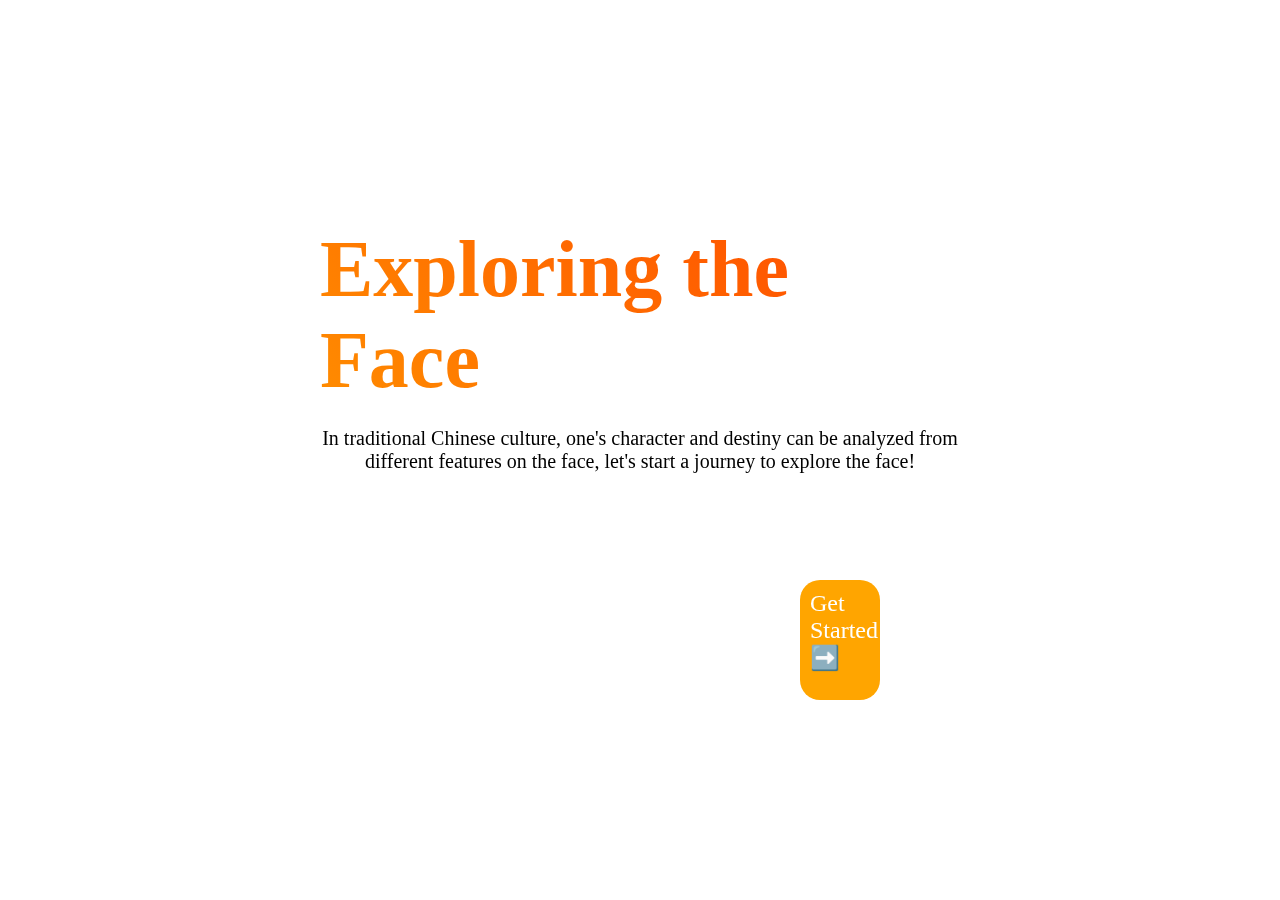
==== entries/entry12/index.html @ 0e62268a "1" ====
<DOCTYPE html>
    <html lang="en">
    <head>
      <meta charset="utf-8">
      <meta name="viewport" content="width=device-width, initial-scale=1, shrink-to-fit=no">
      <link rel="stylesheet" type="text/css" href="style.css">
      <link rel="stylesheet" href="https://fonts.googleapis.com/css2?family=Roboto:wght@400;700&display=swap">
      <title>JavaScript Demo</title>
    </head>
    <body>
       <div id="headerText">
        <span class="shiningText">Exploring the Face</span>
    </div>

    <div id="centeredText">
        In traditional Chinese culture, one's character and destiny can be analyzed from different features on the face, let's start a journey to explore the face!
</div>

   
     <div id="getStartedContainer">
        <a id="getStartedLink" href="entries/entry1/final/index.html" target="_blank">
            <div id="getStartedIcon">
                Get Started ➡️
            </div>
        </a>
    </div>

     <div id="topCenterImageContainer">
        <img src="https://s2.loli.net/2023/10/25/flWTJkHCcujnABa.jpg" alt="Top Center Image">
    </div>
      <div id="topRightImageContainer">
        <img src="https://s2.loli.net/2023/10/25/LxDaev37O8cbFUo.jpg" alt="Top Right Image">
    </div>
     
    <div id="topLeftImageContainer">
        <img src="https://s2.loli.net/2023/10/25/ld6icQLopt19swa.png" alt="Top Left Image">
    </div>
    <div id="floatingImageContainer">
        <img src="https://s2.loli.net/2023/10/25/oVkzdJBUjHcA2x4.png" alt="Floating Image">
    </div>
     <div id="bottomLeftImageContainer">
        <img src="https://s2.loli.net/2023/10/25/ljY8dgqZ5bhN3if.png" alt="Bottom Left Image"></div>
         <div id="bottomRightImageContainer">
        <img src="https://s2.loli.net/2023/10/25/omBrcw1x47KHuby.png" alt="Bottom Right Image">
    </div>
    </div>
      <script src="https://code.jquery.com/jquery-3.6.4.min.js"></script>
       <script type="text/javascript" src="main.js"></script>
      

    </body>
 </html>
---- entries/entry12/style.css ----
body {
    font-family: 'Segoe Script', cursive;
    margin: 0;
    padding: 0;
    
    background: url('https://s2.loli.net/2023/12/06/F6CeqxbBydGHsmw.jpg') no-repeat center center fixed;
    background-size: cover;

}
#getStartedContainer {
            position: fixed;
            bottom:200px; 
            right: 400px;

          
        }
          #getStartedLink {
            text-decoration: none; /* 移除链接下划线 */
            display: inline-block;
        }

 
        #getStartedIcon {
            background-color: orange;
            width: 60px;
            height: 100px;
            border-radius: 20px; 
            display: flex;
            justify-content: space-around;
      
            color: white;
            padding: 10px;
            cursor: pointer;
            font-size: 24px;
        }
         #getStartedIcon:hover {
            width: 120px; /* 悬停时改变宽度，使其变成长方形 */
        }

 #centeredText {
            position: fixed;
            top: 50%;
            left: 50%;
            transform: translate(-50%, -50%);
            font-size: 20px;
            color: black;
            text-align: center;
        } 

#headerText {
    position: fixed;
    top: 35%;
    left: 50%;
    transform: translate(-50%, -50%);
    font-size: 48px;
    color: #000;
}

.shiningText {
    position: relative;
    display: inline-block;
    font-size: 80px;
    font-weight: bold; 
    background: linear-gradient(45deg, #ff8c00, #ff4500); /* 使用橘色渐变背景 */
    -webkit-background-clip: text; /* 设置文字裁剪 */
    color: transparent;
}

.shiningText::before {
    content: "Exploring the Face";
    position: absolute;
    top: 0px;
    left: 0;
    width: 100%;
    height: 100%;
    background: linear-gradient(45deg, rgba(255,255,255,0.8), transparent 80%);
    opacity: 0;
    animation: shiningAnimation 2s infinite;
}

@keyframes shiningAnimation {
    0%, 100% {
        opacity: 0;
    }
    50% {
        opacity: 1;
    }
}






#floatingImageContainer,
#bottomLeftImageContainer {
    position: fixed;
    opacity: 0;
    transition: opacity 0.5s ease, bottom 0.5s ease;
}

#floatingImageContainer img {
    max-width: 100%;
    height: auto;
    width: 100px; /* 设置宽度为100px */
    height: 130px; /* 设置高度为80px */
}

#floatingImageContainer {
    bottom: 0;
    left: 50%;
    transform: translateX(-50%);
}

#bottomLeftImageContainer img {
    max-width: 100%;
    height: auto;
    width: 150px; /* 设置宽度为150px */
    height: 120px; /* 设置高度为120px */
}

#bottomLeftImageContainer {
    bottom: 80px!important;
    left: 200px!important; /* 调整左边距 */
}
#bottomRightImageContainer {
    position: fixed;
    opacity: 0;
    transition: opacity 0.5s ease, bottom 0.5s ease;
}

#bottomRightImageContainer img {
    max-width: 100%;
    height: 120px;
    width: 130px; /* 设置图片的宽度 */
}

#bottomRightImageContainer {
    bottom: 100px;
    right: 100px; /* 调整右边距 */
}

#topLeftImageContainer {
    position: fixed;
    opacity: 0;
    transition: opacity 0.5s ease, top 0.8s ease; /* 添加 top 属性的过渡效果 */
}

#topLeftImageContainer img {
    max-width: 100%;
    height: 160px;
    width: 100px; /* 设置图片的宽度 */
}

#topLeftImageContainer {
    top: -200px; /* 设置初始位置在页面之外的上方 */
    left: 250px; /* 调整左边距 */
}

#topCenterImageContainer {
    position: fixed;
    opacity: 0;
    transition: opacity 0.5s ease, top 1s ease; /* 增加 top 属性的过渡时间为 1s */
}

#topCenterImageContainer img {
    max-width: 100%;
    height: 50px;
    width: 200px; /* 设置图片的宽度 */
}

#topCenterImageContainer {
    top: -100px; /* 设置初始位置在页面之外的上方 */
}

#topRightImageContainer {
    position: fixed;
    opacity: 0;
    transition: opacity 0.5s ease, top 1s ease, right 1s ease; /* 增加 top 和 right 属性的过渡时间为 1s */
}

#topRightImageContainer img {
    max-width: 100%;
    height: 200px;
    width: 150px; /* 设置图片的宽度 */
}

#topRightImageContainer {
    top: -150px; 
    right: 100px!important; 
}

#floatingImageContainer:hover,
#bottomLeftImageContainer:hover,
#bottomRightImageContainer:hover,
#topLeftImageContainer:hover,
#topCenterImageContainer:hover,
#topRightImageContainer:hover {
    filter: blur(5px);
    cursor: pointer;
}
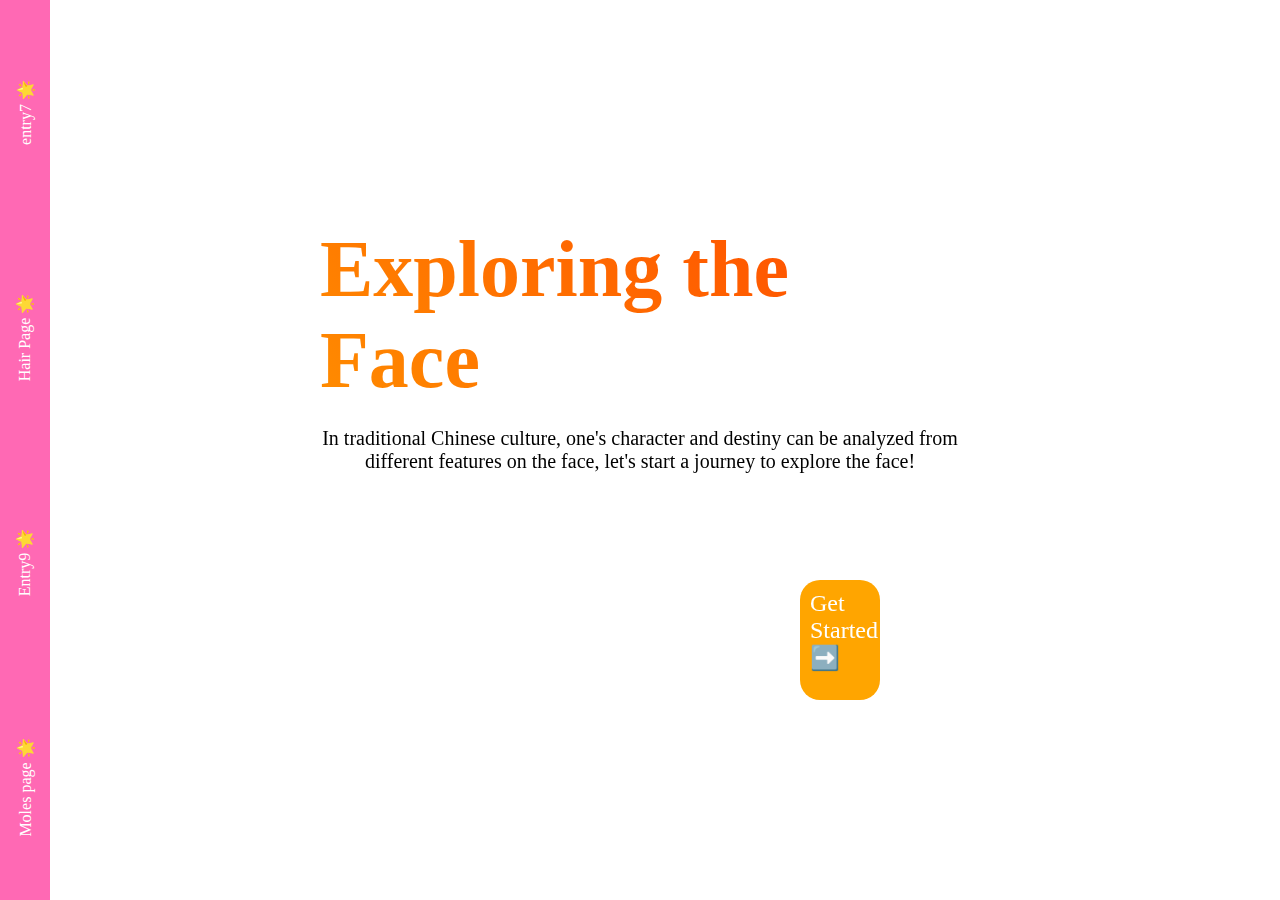
==== commit ffc3e5f2: "1" ====
--- a/entries/entry12/index.html
+++ b/entries/entry12/index.html
@@ -18,12 +18,20 @@
 
    
      <div id="getStartedContainer">
-        <a id="getStartedLink" href="entries/entry1/final/index.html" target="_blank">
+        <a id="getStartedLink" href="https://334234.github.io/entries/entry1/final/nose%202.html" target="_blank">
             <div id="getStartedIcon">
                 Get Started ➡️
             </div>
         </a>
     </div>
+    <div id="verticalBar">
+  <a href="https://334234.github.io/entries/entry7/index.html" class="verticalLink">entry7  🌟</a>
+  <a href="https://334234.github.io/entries/entry8/index.html" class="verticalLink">Hair Page 🌟</a>
+  <a href="https://334234.github.io/entries/entry9/index.html" class="verticalLink">Entry9 🌟</a>
+   <a href="https://334234.github.io/entries/entry10/index.html" class="verticalLink">Moles page 🌟</a>
+    
+     
+</div>
 
      <div id="topCenterImageContainer">
         <img src="https://s2.loli.net/2023/10/25/flWTJkHCcujnABa.jpg" alt="Top Center Image">
--- a/entries/entry12/style.css
+++ b/entries/entry12/style.css
@@ -200,5 +200,26 @@
     cursor: pointer;
 }
 
-
-
+#verticalBar {
+  position: fixed;
+  top: 0;
+  left: 0;
+  width: 50px; /* 调整宽度 */
+  height: 100vh; /* 撑满整个视口高度 */
+  background-color: #FF69B4; /* 玫红色 */
+  display: flex;
+  flex-direction: column;
+  align-items: center;
+  justify-content: space-around;
+}
+
+.verticalLink {
+  text-decoration: none;
+  color: #fff; /* 白色文字 */
+  font-size: 16px; /* 调整字体大小 */
+  transform: rotate(-90deg); /* 将文字旋转 -90 度，使其竖着显示 */
+  white-space: nowrap; /* 防止文字换行 */
+}
+
+
+
